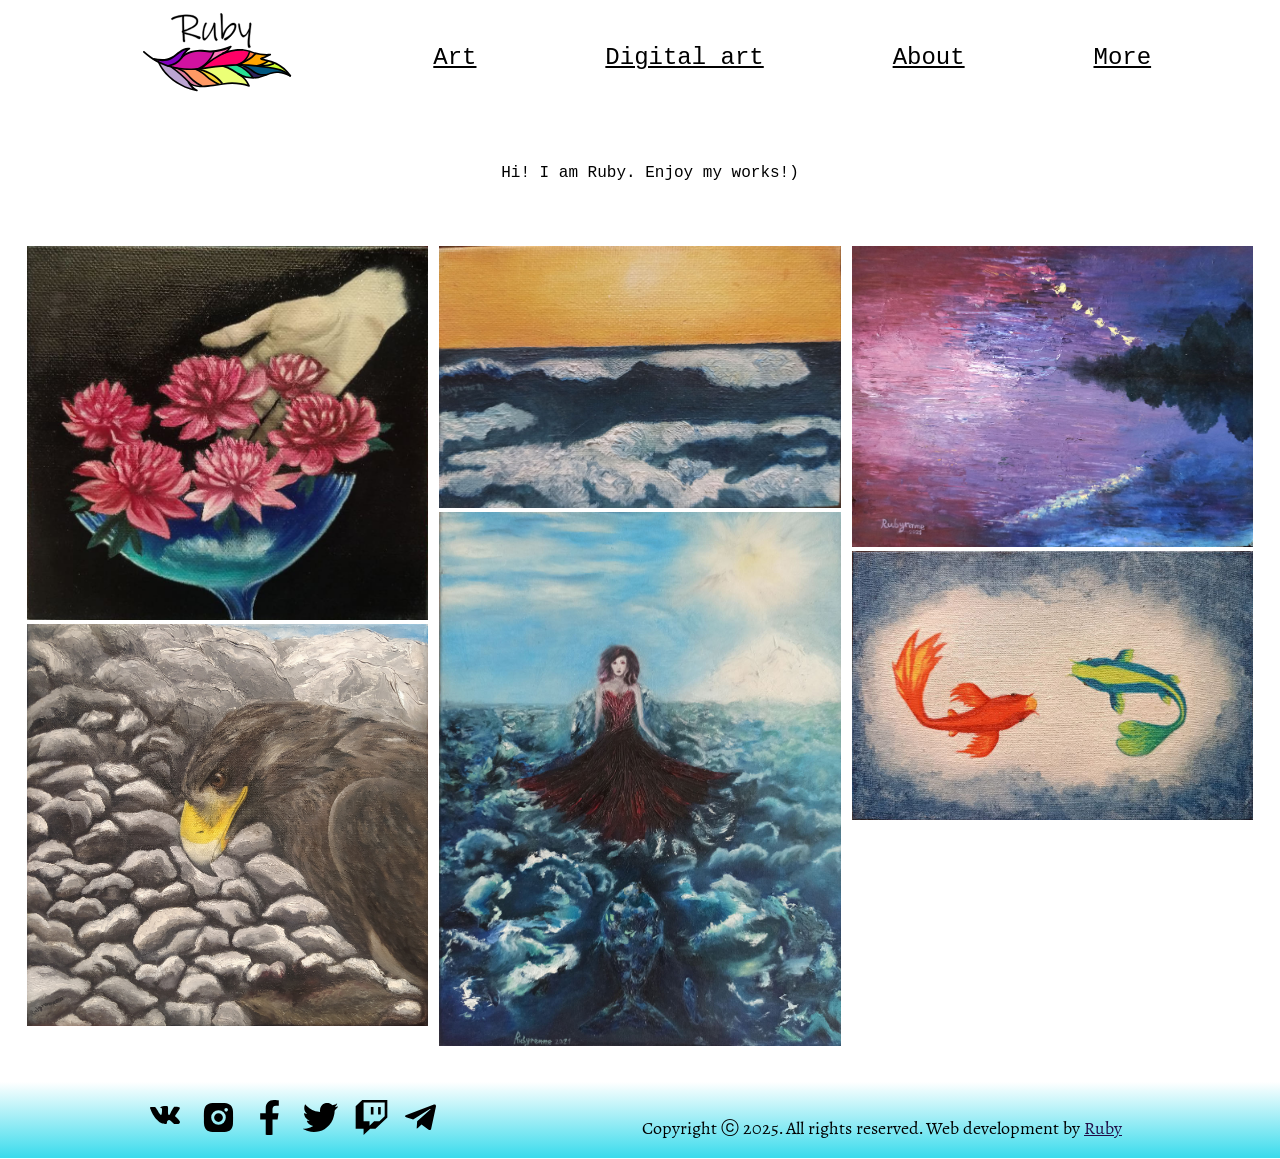
==== new website version/index.html @ 1262e1e9 "initial commit" ====
<!doctype html>
<html>
<head>
<title>Ruby</title>
<link rel="stylesheet" href="https://fonts.googleapis.com/css2?family=Sahitya:wght@400" />
<meta name="description" content="First page">
<meta name="keywords" content="art craftsman ruby rubyrenme website">
<link rel="icon" href="images/favicon.ico">
<link href="style.css" rel="stylesheet" />


</head>
<body>

<header>
    <nav class="navigation">

       <div class="logo" alt="Ruby"> </div>

        <a class="navbar active" href="index.html">Art</a>
        <a class="navbar" href="digital.html">Digital art</a>
        <a class="navbar" href="about.html">About</a>
        <a class="navbar" href="more.html">More</a>
    
    </nav>
    
    </header>
    
    <section class="main-content">
     <p>Hi! I am Ruby. Enjoy my works!)</p> 
    </section>
    
<div class="container">

       <div id="images-wrapper">  

 <img src="images/arts/flowers.jpg" alt="flowersinglass" /> 
 <img src="images/arts/eagle.jpg" alt="eagle" /> 
 <img src="images/arts/2.jpg" alt="flowersinglass" /> 
 <img src="images/arts/3.jpg" alt="eagle" />  
 <img src="images/arts/10.jpg" alt="flowersinglass" /> 
 <img src="images/arts/fish.jpg" alt="eagle" /> 

        </div>
<!-- arts -->

</div>  

    <footer>
        <div class="socMedia">
          
                <a href ="https://vk.com/rubyrenme" class = "social-icon icon-vk" alt = "vk">
                </a>
                <a href ="https://www.instagram.com/rubyrenme/" class = "social-icon icon-instagram" alt = "instagram">
                </a>
                <a href ="https://www.facebook.com/rubyerta/" class = "social-icon icon-facebook" alt = "facebook">
                </a>
                <a href ="https://twitter.com/rubyrenme" class = "social-icon icon-twitter">
                </a>
                <a href ="https://www.twitch.tv/ruby_edge" class = "social-icon icon-twitch" alt = "twitch">
                </a>
                <a href ="https://t.me/ruby_renme" class = "social-icon icon-telegram" alt = "telegram">
                </a>

        </div>
          <p class="copyright">
    Copyright ⓒ 2025. All rights reserved. Web development by <a href = "mailto: renme.arts@gmail.com" class = "link">Ruby</a>
    
    </footer>

</body>
</html>
---- new website version/style.css ----
* {
    margin: 0;
    padding: 0;
  }
  
  html{
    height: 100%;
}

  body {
    display: flex;
    flex-direction: column;
    height: 100%;
  }


  #images-wrapper {    
   /* line-height: 0;        */
   justify-content: center;
    -webkit-column-count: 3;    
    -webkit-column-gap: 30px;    
    -moz-column-count: 3;
    -moz-column-gap: 30px;
     column-count: 3;    
     column-gap: 0.7rem;    
     gap: 0.7rem;
}  

#workspace{
display: flex;
width: 80%;
padding: 0 10% 0 10%;
}


#images-wrapper img {    
   width: 100% !important;    
   height: auto !important;  
}  
#images-wrapper{    
   display:inline-block;    
   margin-right: 0.7rem;    
   margin-left: 0.7rem;  
}



  .sahitya-regular {
    font-family: "Sahitya", serif;
    font-weight: 400;
    font-style: normal;
  }

  header{
    /* 0 flex-grow, 0 flex-shrink, auto flex-basis */
    flex: 0 0 auto;
 }
 .container{
    /* 1 flex-grow, 0 flex-shrink, auto flex-basis */
    flex: 1 0 auto;
    padding: 2rem 1rem 2rem 1rem;
 }
 footer{
    /* 0 flex-grow, 0 flex-shrink, auto flex-basis */
    flex: 0 0 auto;
 }

.navigation {
    --logo: url(images/logo2.svg) no-repeat;
    display: flex;
    flex-direction: row;
    align-items: center;
    justify-content: space-evenly;
}

.logo {
  background: var(--logo);
  height: 90px;
  padding-left: 150px;
  margin: 0.8rem;
  font-family: 'Ink Free', cursive; 
}

@font-face {
  font-family: 'Ink Free';
  src: url('fonts/ink-free.ttf') format('tff'),
   url('fonts/Ink Free/Ink Free.woff') format('woff'),
   url('fonts/Ink Free/Ink Free.woff2') format('woff2');
  font-weight: normal;
  font-style: normal;
}

.navbar {
    font-family: 'Roboto Mono', monospace;
    background-color: #ffffff;
    color: rgb(0, 0, 0);
    font-size: x-large;
    
}

.navbar:hover{
               color:  #32ff3d;
              }
  
               .navbar:focus {
                 color: #341e70;
               }
  
               /* .active  {
                 color: #c51162;} */

.main-content {
    display: flex;
    justify-content: center;
    flex-direction: column;
    font-family: 'Roboto Mono', monospace;
    padding: 1rem 0;
}
 
p{
  padding: 2rem 2rem 1rem 2rem;
  text-indent: 20px;
  text-align: center;
}

footer  {
    display: flex;
    align-items: center;
    justify-content: space-evenly;
 background: #39DBEC;
background: linear-gradient(180deg, rgb(255, 255, 255) 0%, rgb(57, 219, 236) 100%);
}

.socMedia {
    display: flex;
    justify-content: center;
    margin: 0 1rem 0.3rem 1rem;
  }

.social-icon {
    margin: 0.7rem 0.5rem 0.7rem 0.5rem;
    height: 35px;
    width: 35px;
    background-repeat: no-repeat;
}

.copyright {
  font-family: "Sahitya";
  font-size: 18px;
}

.link {
  color: #210c46;
}


@media screen and (max-width: 820px) {
footer{
    flex-direction: column;
}}


@media screen and (max-width: 670px) {

        .logo{
            display: none;
    }
        .navigation{
        display: flex;
        flex-direction: column;
        padding: 0.5rem 0;
    }  
        .navbar{
        padding: 0.6rem;
    }

#images-wrapper{
   display: flex;
        flex-direction: column;
         padding: 0.5rem 0;
}

        .socMedia{
            justify-content: center;
            flex-wrap: wrap;
    }
        .copyright{
            justify-content: center;
        }

}

    .icon-vk{
    background-image: url("images/socmediaicons/vkontakte.svg");
    }
    .icon-instagram{
    background-image: url("images/socmediaicons/instagram.svg");
    }
    .icon-facebook{
    background-image: url("images/socmediaicons/facebook.svg");
    }
    .icon-twitter{
    background-image: url("images/socmediaicons/twitter.svg");
    }
    .icon-twitch{
    background-image: url("images/socmediaicons/twitch.svg");
    }
    .icon-github{
    background-image: url("images/socmediaicons/github.svg");
    }
    .icon-telegram{
    background-image: url("images/socmediaicons/telegram.svg");
    }



              /* start of the dark theme settings */
  @media (prefers-color-scheme: dark) {
    body {
      background: #000000;
      color: #ffffff;
        }
              .row{
        background: linear-gradient(to bottom, rgb(178, 0, 99), 13px, black, 40px, black calc(100% - 26px), rgb(0, 152, 178) );
              /* background: linear-gradient(0deg, rgb(0, 152, 178) 0%, rgb(0, 0, 0) 2%, rgb(0, 0, 0) 98%, rgb(178, 0, 99) 100%); */
              }
      footer {
  background: #000000;
  background: linear-gradient(180deg, rgb(0, 0, 0) 0%, rgb(57, 219, 236) 130%);
  color: #d3d3d3;
                  }
      header  {
        background-color: #000;
               }
  
               /* nav {
                 height: 1px;
                 background: linear-gradient(90deg, transparent, #b20063, transparent);
                 border: 0;
               } */
  
        .navigation{
          --logo: url(images/logo_dark2.svg) no-repeat;
        }

               .navbar {
    /* background-image: -o-linear-gradient(315deg, #b827fc, #fd1892);
    background-image: linear-gradient(135deg, #b827fc, #fd1892); */
                background-clip: text;
                -webkit-background-clip: text;
                color: transparent;
                -webkit-text-fill-color: transparent;
                -moz-background-clip: text;
                -moz-text-fill-color: transparent;
                text-decoration: underline;
                text-decoration-color: #ffffff;
                text-decoration-style: solid;
                }
              .navbar:hover{
               color:  #32ff3d;
              }
  
               .navbar:focus {
                 color: #929292;
               }
  
               .active  {
                 color: #c51162;
               }
  
    .top{
        color: #b20063;
      }
    .bottom{
        color: #0098b2;
      }
      /* .socMedia{
        src: url(images\socmediaicons\dark_theme);
      } */

      .link {
  color: #ffffff;
}
  
      .icon-vk{
          background-image: url("images/socmediaicons/dark_theme/vk.svg");
              }
      .icon-instagram{
          background-image: url("images/socmediaicons/dark_theme/instagram.svg");
              }
      .icon-facebook{
          background-image: url("images/socmediaicons/dark_theme/facebook.svg");
              }
      .icon-twitter{
          background-image: url("images/socmediaicons/dark_theme/twitter.svg");
              }
      .icon-twitch{
          background-image: url("images/socmediaicons/dark_theme/twitch.svg");
              }
      .icon-github{
          background-image: url("images/socmediaicons/dark_theme/github.svg");
              }
      .icon-linkedin{
          background-image: url("images/socmediaicons/dark_theme/linkedin.svg");
              }
      .icon-telegram{
        background-image: url("images/socmediaicons/dark_theme/telegram.svg");
              } 
            }

                /*  end of the dark theme settings */
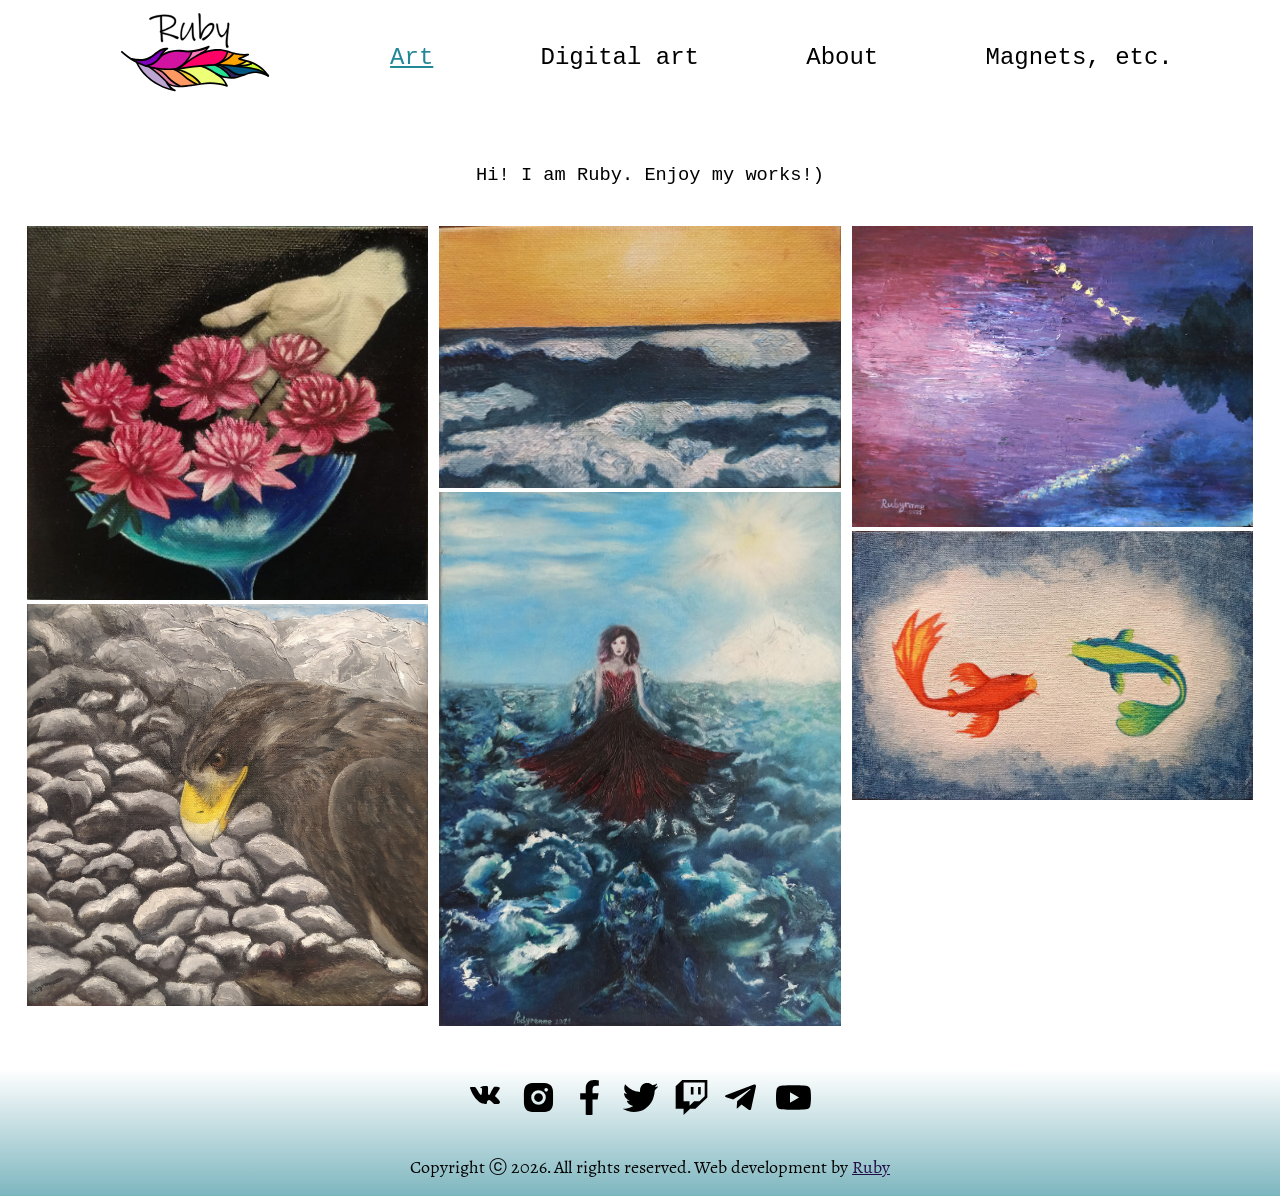
==== commit 2fd4dcc0: "Updated to the current release" ====
--- a/new website version/index.html
+++ b/new website version/index.html
@@ -5,6 +5,7 @@
 <link rel="stylesheet" href="https://fonts.googleapis.com/css2?family=Sahitya:wght@400" />
 <meta name="description" content="First page">
 <meta name="keywords" content="art craftsman ruby rubyrenme website">
+<meta name="viewport" content="width=device-width, initial-scale=1.0, maximum-scale=2.0, user-scalable=yes">
 <link rel="icon" href="images/favicon.ico">
 <link href="style.css" rel="stylesheet" />
 
@@ -20,14 +21,14 @@
         <a class="navbar active" href="index.html">Art</a>
         <a class="navbar" href="digital.html">Digital art</a>
         <a class="navbar" href="about.html">About</a>
-        <a class="navbar" href="more.html">More</a>
+        <a class="navbar" href="more.html">Magnets, etc.</a>
     
     </nav>
     
     </header>
     
     <section class="main-content">
-     <p>Hi! I am Ruby. Enjoy my works!)</p> 
+     <h3>Hi! I am Ruby. Enjoy my works!)</h3> 
     </section>
     
 <div class="container">
@@ -36,10 +37,10 @@
 
  <img src="images/arts/flowers.jpg" alt="flowersinglass" /> 
  <img src="images/arts/eagle.jpg" alt="eagle" /> 
- <img src="images/arts/2.jpg" alt="flowersinglass" /> 
- <img src="images/arts/3.jpg" alt="eagle" />  
- <img src="images/arts/10.jpg" alt="flowersinglass" /> 
- <img src="images/arts/fish.jpg" alt="eagle" /> 
+ <img src="images/arts/2.jpg" alt="sky and sea" /> 
+ <img src="images/arts/3.jpg" alt="girl on waves" />  
+ <img src="images/arts/10.jpg" alt="forest and water" /> 
+ <img src="images/arts/fish.jpg" alt="fishes" /> 
 
         </div>
 <!-- arts -->
@@ -61,10 +62,12 @@
                 </a>
                 <a href ="https://t.me/ruby_renme" class = "social-icon icon-telegram" alt = "telegram">
                 </a>
+                 <a href ="https://www.youtube.com/@rubyedge" class = "social-icon icon-youtube" alt = "youtube">
+                </a>
 
         </div>
           <p class="copyright">
-    Copyright ⓒ 2025. All rights reserved. Web development by <a href = "mailto: renme.arts@gmail.com" class = "link">Ruby</a>
+    Copyright ⓒ 2026. All rights reserved. Web development by <a href = "mailto: renme.arts@gmail.com" class = "link">Ruby</a>
     
     </footer>
 
--- a/new website version/style.css
+++ b/new website version/style.css
@@ -26,14 +26,6 @@
      column-gap: 0.7rem;    
      gap: 0.7rem;
 }  
-
-#workspace{
-display: flex;
-width: 80%;
-padding: 0 10% 0 10%;
-}
-
-
 #images-wrapper img {    
    width: 100% !important;    
    height: auto !important;  
@@ -44,7 +36,10 @@
    margin-left: 0.7rem;  
 }
 
-
+#workspace{
+display: flex;
+padding: 0 6% 1.5% 6%;
+}
 
   .sahitya-regular {
     font-family: "Sahitya", serif;
@@ -59,7 +54,7 @@
  .container{
     /* 1 flex-grow, 0 flex-shrink, auto flex-basis */
     flex: 1 0 auto;
-    padding: 2rem 1rem 2rem 1rem;
+    padding: 1.5rem 1rem 3% 1rem;
  }
  footer{
     /* 0 flex-grow, 0 flex-shrink, auto flex-basis */
@@ -96,19 +91,22 @@
     background-color: #ffffff;
     color: rgb(0, 0, 0);
     font-size: x-large;
-    
+    text-decoration: none;    
 }
 
 .navbar:hover{
-               color:  #32ff3d;
+               color:  #4593a3;
               }
   
                .navbar:focus {
                  color: #341e70;
                }
   
-               /* .active  {
-                 color: #c51162;} */
+               .active  {
+                 /* color: #c51162; */
+                 color: #228896;
+                 text-decoration: underline;
+                 }
 
 .main-content {
     display: flex;
@@ -119,17 +117,28 @@
 }
  
 p{
-  padding: 2rem 2rem 1rem 2rem;
+  padding: 1.4rem 2rem 1rem 2rem;
   text-indent: 20px;
   text-align: center;
 }
 
+h3{
+  padding: 2rem 2rem 0 2rem;
+  text-indent: 20px;   /* отступ абзаца */
+  text-align: center;
+  font-weight: normal;
+}
+
+
+
 footer  {
     display: flex;
     align-items: center;
     justify-content: space-evenly;
- background: #39DBEC;
-background: linear-gradient(180deg, rgb(255, 255, 255) 0%, rgb(57, 219, 236) 100%);
+    background: #39DBEC;
+    background: linear-gradient(180deg, rgb(255, 255, 255) 0%, #7cb5be 100%);
+    color: #000000;
+    flex-direction: column;
 }
 
 .socMedia {
@@ -176,9 +185,14 @@
     }
 
 #images-wrapper{
-   display: flex;
-        flex-direction: column;
-         padding: 0.5rem 0;
+  display: flex;
+  flex-direction: column;
+  padding: 0.5rem 0;
+}
+
+#workspace{
+ display: flex;
+max-height: 35%;
 }
 
         .socMedia{
@@ -212,7 +226,9 @@
     .icon-telegram{
     background-image: url("images/socmediaicons/telegram.svg");
     }
-
+    .icon-youtube{
+    background-image: url("images/socmediaicons/youtube.svg");
+    }
 
 
               /* start of the dark theme settings */
@@ -226,9 +242,9 @@
               /* background: linear-gradient(0deg, rgb(0, 152, 178) 0%, rgb(0, 0, 0) 2%, rgb(0, 0, 0) 98%, rgb(178, 0, 99) 100%); */
               }
       footer {
-  background: #000000;
-  background: linear-gradient(180deg, rgb(0, 0, 0) 0%, rgb(57, 219, 236) 130%);
-  color: #d3d3d3;
+    background: #000000;
+    background: linear-gradient(180deg, rgb(0, 0, 0) 0%, #91a9bd 170%);
+    color: #d3d3d3;
                   }
       header  {
         background-color: #000;
@@ -245,28 +261,45 @@
         }
 
                .navbar {
+color: #cbcbcb;
+background-color: #000;
+
     /* background-image: -o-linear-gradient(315deg, #b827fc, #fd1892);
-    background-image: linear-gradient(135deg, #b827fc, #fd1892); */
+    background-image: linear-gradient(135deg, #b827fc, #fd1892);
                 background-clip: text;
                 -webkit-background-clip: text;
                 color: transparent;
                 -webkit-text-fill-color: transparent;
                 -moz-background-clip: text;
                 -moz-text-fill-color: transparent;
-                text-decoration: underline;
+                text-decoration: none;
                 text-decoration-color: #ffffff;
-                text-decoration-style: solid;
+                text-decoration-style: solid; */
                 }
-              .navbar:hover{
-               color:  #32ff3d;
-              }
-  
-               .navbar:focus {
+            /* .navbar:hover{
+               color:  #32c7b9;
+              }
+  
+             .navbar:focus {
                  color: #929292;
                }
   
-               .active  {
+             .active  {
                  color: #c51162;
+                 text-decoration: underline;
+               } */
+
+            .navbar:hover{
+               color:  #a3a6a9;
+              }
+  
+             .navbar:focus {
+                 color: #929292;
+               }
+  
+             .active  {
+                 color: #eaeaea;
+                 text-decoration: underline;
                }
   
     .top{
@@ -282,6 +315,15 @@
       .link {
   color: #ffffff;
 }
+
+
+/* a:link {
+    color: #0000d0;  Цвет ссылок 
+    padding: 2px; Поля вокруг текста 
+   }
+   a:hover {
+    background: #786b59; Цвет фона под ссылкой 
+    color: #ffe;  Цвет ссылки   */
   
       .icon-vk{
           background-image: url("images/socmediaicons/dark_theme/vk.svg");
@@ -307,6 +349,8 @@
       .icon-telegram{
         background-image: url("images/socmediaicons/dark_theme/telegram.svg");
               } 
-            }
-
+       .icon-youtube{
+      background-image: url("images/socmediaicons/dark_theme/youtube.svg");
+               }
+              }
                 /*  end of the dark theme settings */
